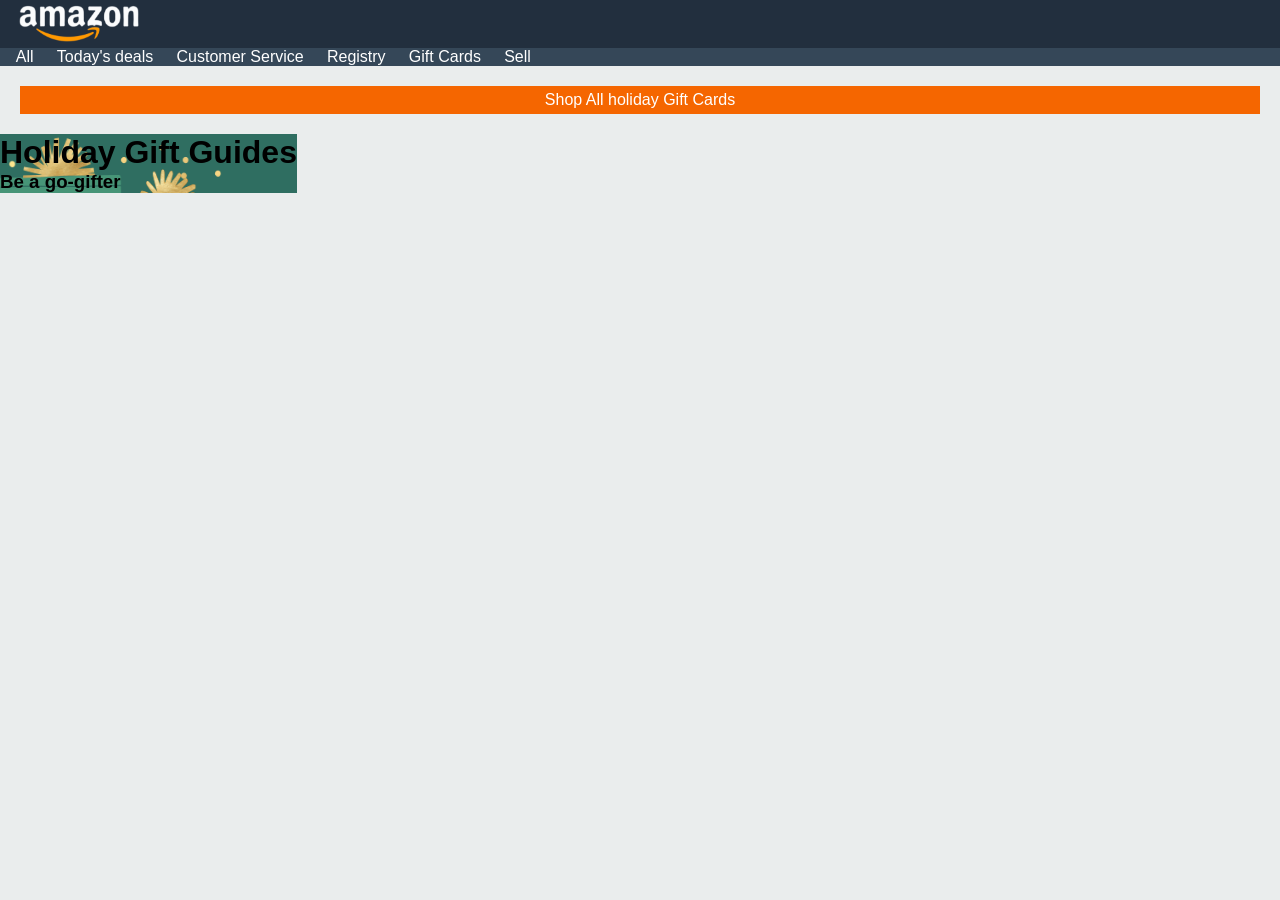
==== W1D4/index.html @ 71b63ec6 "Add files via upload" ====
<!DOCTYPE html>
<html lang="en">

<head>
    <meta charset="UTF-8">
    <meta name="viewport" content="width=device-width, initial-scale=1.0">
    <title>Document</title>
    <link rel="stylesheet" href="style.css"> 
</head>

<body>
    <header class="header">
        <div class="topbar">
            <img src="./assets/logo.png" alt="logo">
        </div>
        <nav class="navbar">
            <a href="#"> All</a>
            <a href="#"> Today's deals </a>
            <a href="#"> Customer Service</a>
            <a href="#"> Registry</a>
            <a href="#"> Gift Cards</a>
            <a href="#"> Sell</a>
        </nav>

    </header>

    <main>
        <div class="Giftbar">
            <a href="#"> Shop All holiday Gift Cards</a>
        </div>

        <div class="giftImage">
             <h1>Holiday Gift Guides</h1>
             <h3>Be a go-gifter</h3>
              
      
        </div>
    </main>


</body>

</html>
---- W1D4/style.css ----
*{
    margin: 0;
    padding: 0;
}

.header{
    background-color: #222f3e;
}

.topbar img{
    width: 10%;
    margin-left: 15px;
}
.navbar{
     background-color: #354758;
     text-color: white;
}

.navbar a{
    color: white;
    text-decoration: none;
    padding: 0 3px;
    margin-left: 1%;
}

body{
    font-family: helvetica;
    background-color:#eaeded;
}

.Giftbar{
    background-color:#f56600;
    text-align: center;
    margin: 20px;
    padding: 5px;
}

.Giftbar a{
    color: white;
    text-decoration: none;
}

.giftImage{
    position: absolute;
    background-image: url("./assets/bg-image.png"); 
}

.giftImage p {
    position: relative;
    font-weight: bold;
    color: white;
}

.giftImage span{
    font-weight: normal;
    color: white;
}
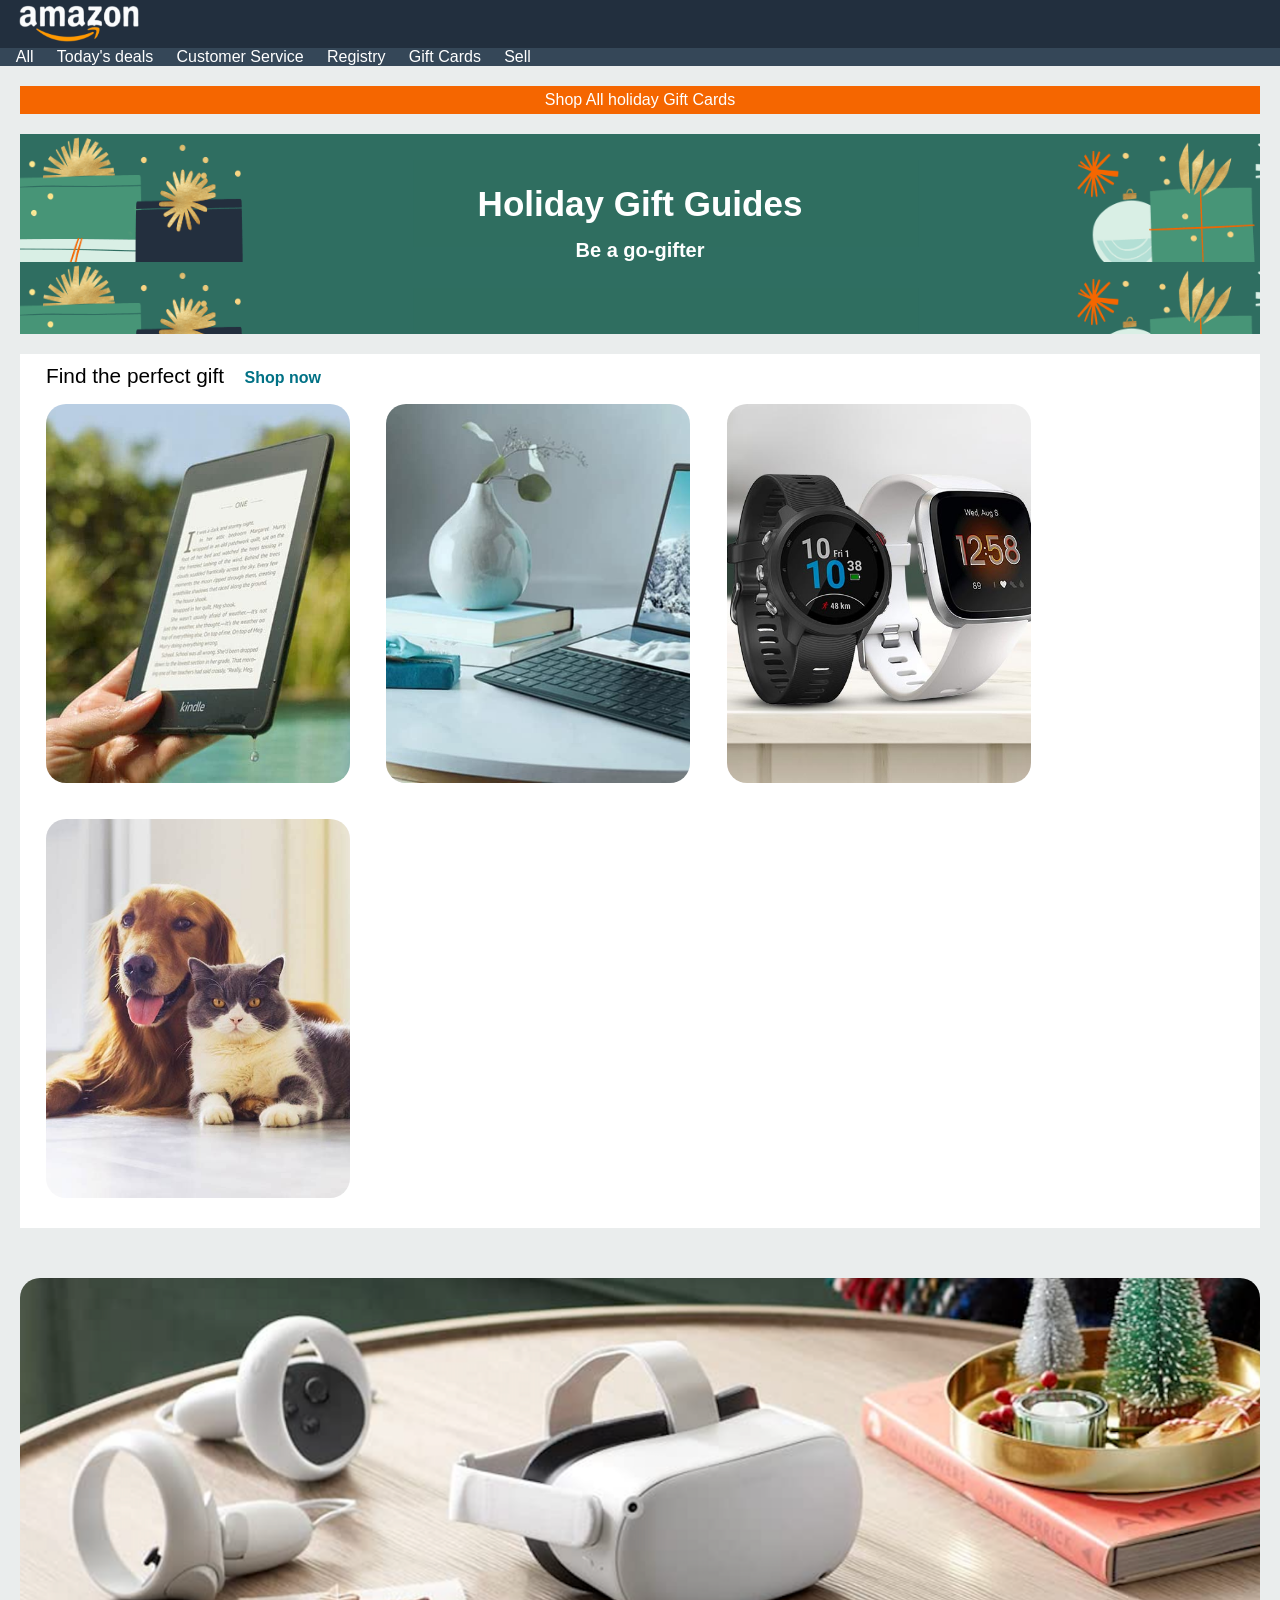
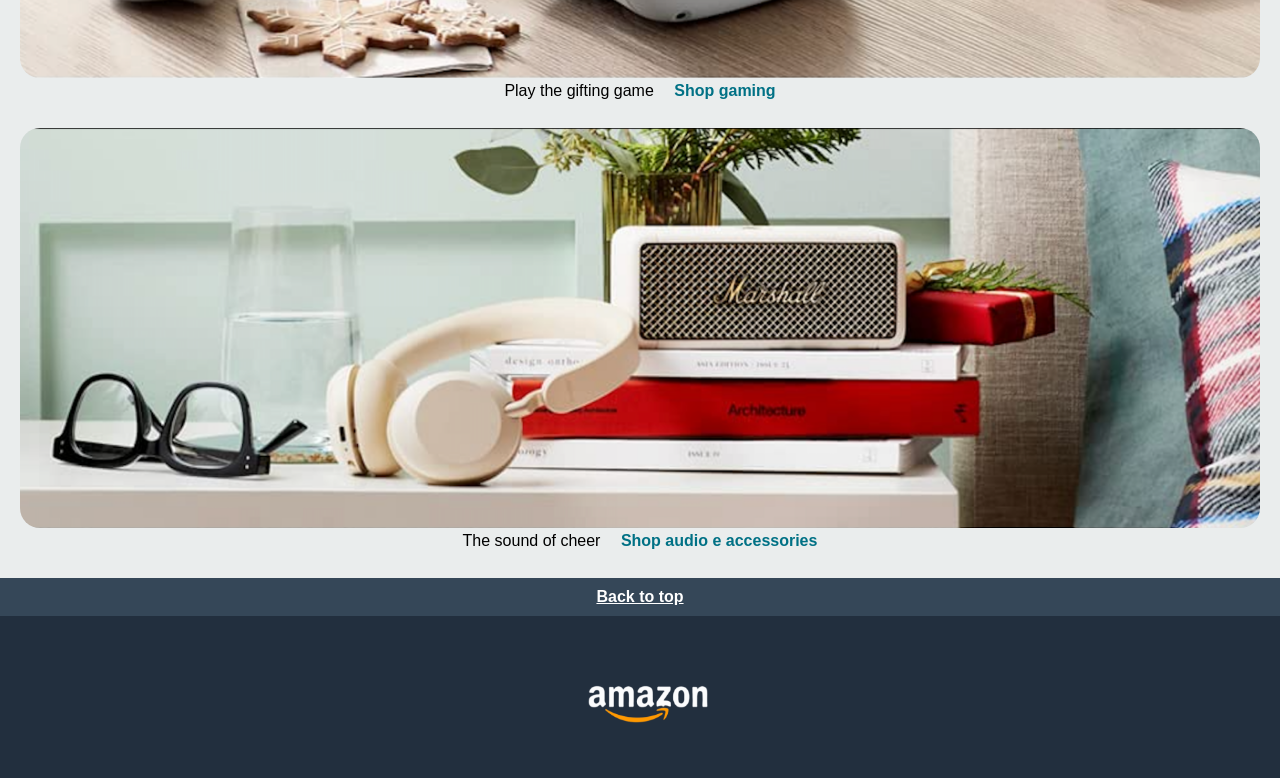
==== commit a7eb95f9: "Add files via upload" ====
--- a/W1D4/index.html
+++ b/W1D4/index.html
@@ -5,7 +5,7 @@
     <meta charset="UTF-8">
     <meta name="viewport" content="width=device-width, initial-scale=1.0">
     <title>Document</title>
-    <link rel="stylesheet" href="style.css"> 
+    <link rel="stylesheet" href="./style.css">
 </head>
 
 <body>
@@ -30,11 +30,46 @@
         </div>
 
         <div class="giftImage">
-             <h1>Holiday Gift Guides</h1>
-             <h3>Be a go-gifter</h3>
-              
-      
+            <h1>Holiday Gift Guides</h1>
+            <h3>Be a go-gifter</h3>
+
+
         </div>
+
+        <div class="showcase">
+                 <div class="title-container">
+          <span class="title">Find the perfect gift</span>
+          <span class="subtitle">Shop now</span>
+        </div>
+                    <img src="./assets/img_1.jpg" alt="gift">
+               
+                    <img src="./assets/img_2.jpg" alt="gift">
+               
+                    <img src="./assets/img_3.jpg" alt="gift">
+                
+                    <img src="./assets/img_4.jpg" alt="gift">
+    
+        </div>
+
+        <figure class="figure">
+          <img src="./assets/img_9.png" alt="gift">
+            <figcaption>Play the gifting game <a class="link" href="#">Shop gaming</a></figcaption>
+        </figure>
+
+        <figure class="figure">
+            <img src="./assets/img_10.png" alt="gift">
+            <figcaption>The sound of cheer <a class="link" href="#">Shop audio e accessories</a></figcaption>
+        </figure>
+
+        <footer class="footer">
+            <div class="bottombar">
+            <a href="#"> Back to top</a>
+        </div>
+        <div>
+            <img src="./assets/logo.png" alt="logo">
+        </div>
+        </footer>
+
     </main>
 
 
--- a/W1D4/style.css
+++ b/W1D4/style.css
@@ -1,57 +1,134 @@
-*{
+* {
     margin: 0;
     padding: 0;
 }
 
-.header{
+.header {
     background-color: #222f3e;
 }
 
-.topbar img{
+.topbar img {
     width: 10%;
     margin-left: 15px;
 }
-.navbar{
-     background-color: #354758;
-     text-color: white;
+
+.navbar {
+    background-color: #354758;
+
+    color: white;
 }
 
-.navbar a{
+.navbar a {
     color: white;
     text-decoration: none;
     padding: 0 3px;
     margin-left: 1%;
 }
 
-body{
+body {
     font-family: helvetica;
-    background-color:#eaeded;
+    background-color: #eaeded;
+
 }
 
-.Giftbar{
-    background-color:#f56600;
+.Giftbar {
+    background-color: #f56600;
     text-align: center;
     margin: 20px;
     padding: 5px;
 }
 
-.Giftbar a{
+.Giftbar a {
     color: white;
     text-decoration: none;
 }
 
-.giftImage{
-    position: absolute;
-    background-image: url("./assets/bg-image.png"); 
+.giftImage {
+    background-image: url("./assets/bg-image.png");
+    text-align: center;
+    height: 150px;
+    margin: 20px;
+    padding-top: 50px;
 }
 
-.giftImage p {
-    position: relative;
-    font-weight: bold;
+.giftImage h1 {
     color: white;
+    font-size: 35px;
+    margin-bottom: 15px;
 }
 
-.giftImage span{
-    font-weight: normal;
+.giftImage h3 {
     color: white;
+    font-size: 20px;
+}
+
+.showcase {
+    margin: 20px;
+    background-color: white;
+    padding: 10px;
+}
+
+
+.title {
+    font-size: 1.3rem;
+    margin-left: 1rem;
+    
+}
+
+.subtitle {
+    font-weight: 600;
+    color: #007185;
+    margin-left: 1rem;
+}
+
+.showcase img {
+    width: 304px;
+    height: 379px;
+    object-fit: cover;
+    margin: 1rem;
+    border-radius: 20px;
+
+}
+
+
+.link {
+    font-weight: 600;
+    color: #007185;
+    margin-left: 1rem;
+    text-decoration: none;
+}
+
+.figure {
+    text-align: center;
+    margin: 50px 20px;
+    height: 400px;
+}
+.figure img {
+    width: 100%;
+    height: 100%;
+    object-fit: cover;
+    border-radius: 20px;
+}
+
+.footer{
+    background-color: #222f3e;
+    color: white;
+    text-align: center;
+    height: 200px;
+
+}
+
+.footer img{
+    width: 10%;
+    margin-top: 5%;
+    margin-left: 15px;
+}
+.footer a {
+    color: white;
+    font-weight: bold;
+}
+
+.bottombar{
+    background-color: #354758;
+    padding: 10px;
 }
